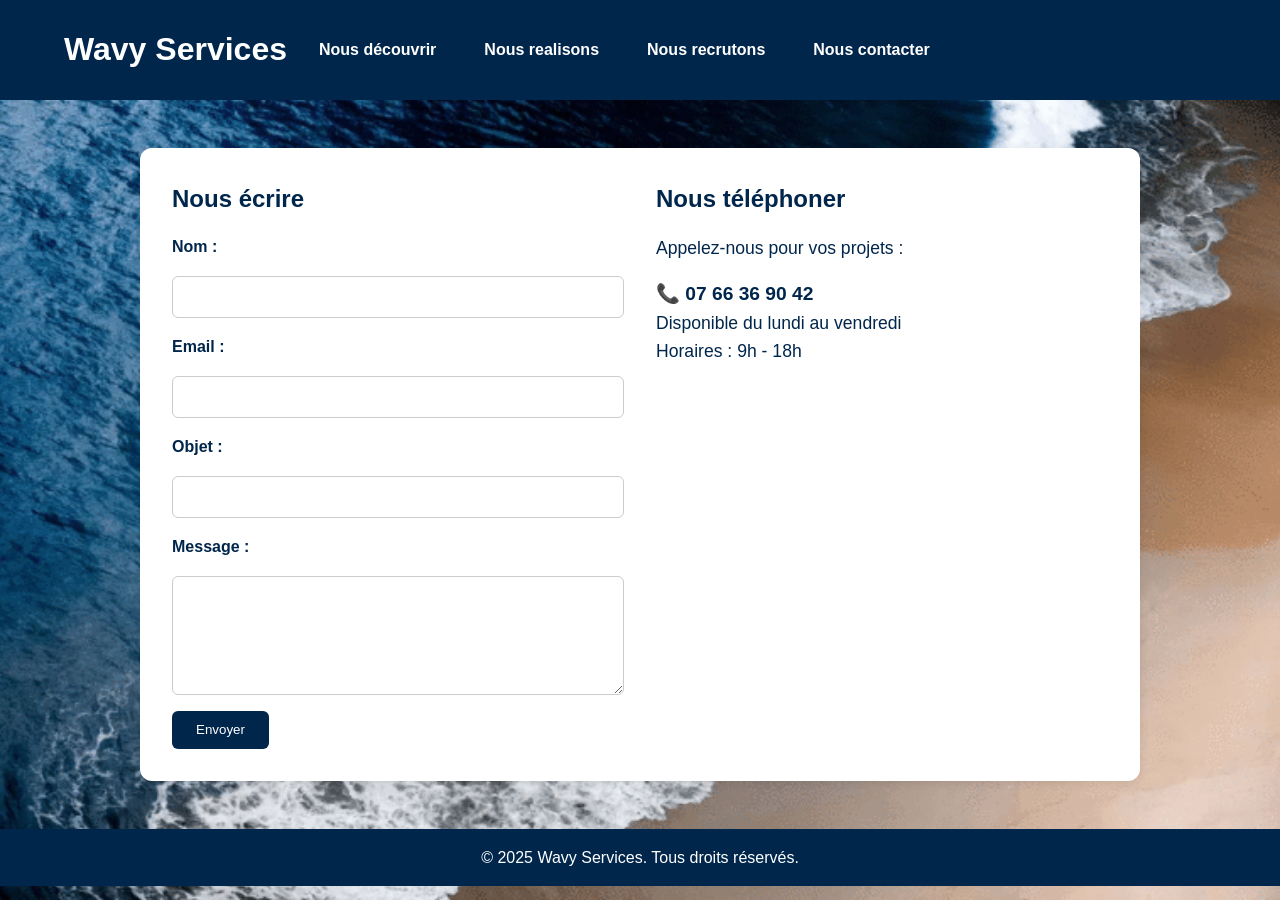
==== nousContacter.html @ 4e7fa8d4 "Initialisation du projet Wavy Services" ====
<!DOCTYPE html>
<html lang="fr">
<head>
  <meta charset="UTF-8" />
  <meta name="viewport" content="width=device-width, initial-scale=1.0" />

  <title>Nous contacter – Wavy Services | Téléphone & Formulaire</title>
  <meta name="description" content="Contactez Wavy Services pour vos besoins en recrutement, IT, formation ou bilan de compétences. Par téléphone ou via notre formulaire sécurisé." />
  <link rel="canonical" href="https://www.wavyservices.fr/nousContacter.html" />

  <link rel="stylesheet" href="stylesWavy.css" />

  <style>
    .contact-double-container {
      display: flex;
      flex-wrap: wrap;
      justify-content: center;
      gap: 2rem;
      max-width: 1000px;
      margin: 3rem auto;
      padding: 2rem;
      background-color: var(--couleur-secondaire);
      border-radius: 12px;
      box-shadow: 0 2px 10px rgba(0,0,0,0.1);
    }

    .contact-section {
      flex: 1 1 400px;
    }

    .contact-section h2 {
      color: var(--couleur-accent);
      margin-bottom: 1rem;
    }

    .contact-section form {
      display: flex;
      flex-direction: column;
      gap: 1rem;
    }

    .contact-section label {
      font-weight: bold;
    }

    .contact-section input,
    .contact-section textarea {
      padding: 0.7rem;
      font-size: 1rem;
      border: 1px solid #ccc;
      border-radius: 6px;
    }

    .contact-section button {
      align-self: flex-start;
      background-color: var(--couleur-accent);
      color: white;
      border: none;
      padding: 0.7rem 1.5rem;
      border-radius: 6px;
      cursor: pointer;
    }

    .contact-section button:hover {
      background-color: #0056b3;
    }

    .telephone-info {
      font-size: 1.1rem;
      line-height: 1.6;
    }

    .telephone-info strong {
      font-size: 1.2rem;
      display: block;
      margin-top: 1rem;
    }
  </style>
</head>

<body>
  <header>
    <div class="header-container">
      <h1>Wavy Services</h1>
       <nav>
      <ul>
        <li><a href="nousDecouvrir.html#histoire">Nous découvrir</a>
          <ul>
            <li><a href="nousDecouvrir.html#histoire">Notre histoire</a></li>
            <li><a href="nousDecouvrir.html#equipe_fabrice">Notre équipe</a></li>
            <li><a href="nousDecouvrir.html#conviction">Nos convictions</a></li>
            <li><a href="nousDecouvrir.html#activites">Nos activités</a></li>
			<li><a href="nousDecouvrir.html#clients">ils nous font confiance</a></li>
			 <li><a href="nousDecouvrir.html#pdf">Notre certification Qualiopi</a></li>
          </ul>
        </li>
		<li><a href="nousRealisons.html">Nous realisons</a>
		<ul>
		<li><a href="nousRealisons.html#presentation-service">recrutement</a></li>
        <li><a href="nousRealisons.html#prestation">prestation</a></li>
        <li><a href="nousRealisons.html#formation">formation</a></li>
        <li><a href="nousRealisons.html#bilan">bilan de compétences</a></li>
		</ul>
		</li>
        <li><a href="nousRecrutons.html">Nous recrutons</a></li>
		<li><a href="nousContacter.html">Nous contacter</a>
		</li>
      </ul>
    </nav>
    </div>
  </header>

  <main>
    <section class="contact-double-container">
      <!-- 📩 Formulaire -->
      <div class="contact-section">
        <h2>Nous écrire</h2>
        <form action="https://formspree.io/f/xdkevegk" method="post">
          <label for="nom">Nom :</label>
          <input type="text" id="nom" name="nom" required>

          <label for="email">Email :</label>
          <input type="email" id="email" name="email" required>

          <label for="objet">Objet :</label>
          <input type="text" id="objet" name="objet" required>

          <label for="message">Message :</label>
          <textarea id="message" name="message" rows="5" required></textarea>

          <button type="submit">Envoyer</button>
        </form>
      </div>

      <!-- 📞 Téléphone -->
      <div class="contact-section">
        <h2>Nous téléphoner</h2>
        <div class="telephone-info">
          <p>Appelez-nous pour vos projets :</p>
          <strong>📞 07 66 36 90 42</strong>
          <p>Disponible du lundi au vendredi</p>
          <p>Horaires : 9h - 18h</p>
        </div>
      </div>
    </section>
  </main>

  <footer>
    <p>&copy; 2025 Wavy Services. Tous droits réservés.</p>
  </footer>
</body>
</html>
---- stylesWavy.css ----
/* 1) Variables globales */
:root {
  --header-height: 100px;           /* Hauteur de votre header */
  --header-offset: calc(var(--header-height) + 20px); /* Décalage pour le scroll */
  --couleur-principale: #00264C;
  --couleur-secondaire: #ffffff;
  --couleur-accent: #00264C;
  --couleur-fond: #f8f9fa;
}

/* 2) Reset de base */
*, *::before, *::after {
  margin: 0;
  padding: 0;
  box-sizing: border-box;
}

/* 3) Comportement du scroll d’ancre */
html {
  scroll-behavior: smooth;
  scroll-padding-top: var(--header-offset); /* décale l’ancre */
}

/* 4) Body et header */
body {
  margin: 0;
  padding-top: var(--header-height); /* décale tout le contenu sous le header */
  font-family: 'Arial', sans-serif;
  background-image: url('imagesWavy/vague1.gif');
  background-repeat: no-repeat;    /* pas de répétition */
  background-size: cover;          /* adapte l’image à tout l’écran */
  background-position: center;     /* centre l’image */
  background-attachment: fixed;    /* reste fixe au scroll */
  color: var(--couleur-principale);
  line-height: 1.6;
}

header {
  position: fixed;
  top: 0;
  left: 0;
  width: 100%;
  height: var(--header-height);
  background-color: var(--couleur-principale);
  color: var(--couleur-secondaire);
  z-index: 1000;
  padding: 1rem 2rem;
  display: flex;
  align-items: center;
  justify-content: space-between;
}
/* 1) Transforme le container en flexbox horizontale */
.header-container {
  display: flex;
  align-items: center;            /* centre verticalement logo & nav */
  justify-content: space-between; /* pousse logo à gauche, nav à droite */
  padding: 1rem 2rem;             /* ajustez selon vos besoins */
}

/* 2) Taille et centrage du logo */
.header-container .pdf-logo {
  display: block;
  max-height: 60px; /* ou la hauteur que vous souhaitez */
  width: auto;
}


/* 5) Menu */
header nav ul {
  list-style: none;
  display: flex;
}

header nav ul li {
  position: relative;
  margin-left: 1rem;
}
header nav ul li a {
  color: var(--couleur-secondaire);
  text-decoration: none;
  font-weight: bold;
  padding: 0.5rem 1rem;
  display: block;
}
header nav ul li a:hover {
  background: var(--couleur-secondaire);
  color: var(--couleur-principale);
  border-radius: 5px;
}
header nav ul li ul {
  display: none;
  position: absolute;
  top: 100%;
  left: 0;
  background: var(--couleur-secondaire);
  min-width: 200px;
  box-shadow: 0 2px 5px rgba(0,0,0,0.2);
}
header nav ul li:hover > ul {
  display: block;
}
header nav ul li ul li a {
  color: var(--couleur-principale);
  font-weight: normal;
  padding: 0.75rem 1rem;
}
header nav ul li ul li a:hover {
  background: var(--couleur-accent);
  color: #fff;
}

.contact-icons {
  display: flex;
  align-items: center;
  gap: 15px;  /* Ajoutez l'espacement entre les icônes */
}

.icon {
  display: inline-block;
  cursor: pointer;
  border-radius: 8px;  /* Arrondi des coins pour l'élément de l'icône */
  overflow: hidden;    /* Assurez-vous que l'image respecte l'arrondi */
}

.icon img {
  width: 36px;         /* Largeur fixe (ajustez si nécessaire) */
  height: 36px;        /* Hauteur fixe (ajustez si nécessaire) */
  object-fit: cover;   /* Pour bien remplir le conteneur sans déformation */
  border-radius: 8px;  /* Arrondi des coins pour l'image à l'intérieur */
}

/* Votre tooltip téléphone existant */
.phone-tooltip {
  display: none;
  position: absolute;
  bottom: auto;
  top: 100%;
  transform: translateX(-50%);
  white-space: nowrap;
  background: #ffffff;
  color: #00264C;
  border-radius: 4px;
  box-shadow: 0 2px 6px rgba(0,0,0,0.15);
  font-size: 0.9rem;
  z-index: 10;
  pointer-events: none;
  margin-top: 0.25rem;
}

.icon:hover .phone-tooltip {
  display: block;
  border-radius: 4px;    /* bords arrondis légers */
}



/* Section intro */
/* 🌟 Section d'intro animée */
#intro {
  position: relative;
  width: 100%;
  height: 100vh;
  background-color: black;
  display: flex;
  flex-direction: column;
  justify-content: center;
  align-items: center;
  background-size: cover;
  background-position: center;
  background-repeat: no-repeat;
  transition: background-image 1s ease-in-out;
  overflow: hidden;
}

#intro.bg-loaded {
  background-image: url('imagesWavy/vague1.gif');
}

/* 🎬 Titre 1 avec effet texte masqué dans image */
.intro-text-mask {
  font-size: 9vw;
  font-weight: bold;
  background: white;
  background-size: cover;
  -webkit-background-clip: text;
  -webkit-text-fill-color: transparent;
  text-align: center;
  margin: 0;
}

/* Conteneur animé */
.intro-wrapper {
  opacity: 0;
  transform: scale(1);
  transition: transform 1.2s ease, opacity 1.2s ease;
  will-change: transform, opacity;
}

.intro-wrapper.visible {
  opacity: 1;
}

.intro-wrapper.fade-out {
  opacity: 0;
  transform: scale(2.5);
}

/* 🎯 Titre 2 qui s'affiche ensuite */
.second-title {
  font-size: 5rem;
   font-weight: bold;     /* Pour un rendu plus marqué */
  color: white;
  opacity: 0;
  transition: opacity 1.5s ease-in-out;
  margin-top: 2rem;
  text-align: center;
  top: 50%;
  left: 50%;
  transform: translate(0%, -120%);
}
.second-title a {
  color: white;
  text-decoration: none;
}

.second-title a:hover {
  text-decoration: underline; /* ou none si vous ne voulez jamais de soulignement */
}

.second-title.visible {
  opacity: 1;
}


/* 📱 Responsive */
@media (max-width: 768px) {
  .intro-text-mask {
    font-size: 14vw;
  }

  .second-title {
    font-size: 2rem;
  }
}

#video-background {
  position: absolute;
  top: 0; left: 0;
  width: 100%;
  height: 100%;
  object-fit: cover;
  z-index: -1;
}

/* Titre “Nous découvrir” */
.second-title {
  color: #ffffff;        /* Blanc */
  font-size: 4rem;       /* Ajustez la taille selon votre convenance */
  font-weight: bold;     /* Pour un rendu plus marqué */
  text-align: center;
  margin-top: 2rem;
}


/* Sections - réduire hauteur */
section {
    padding: 2rem;
    margin: 2rem auto;
    max-width: 1000px;
    background: rgba(255, 255, 255, 0.85); /* Blanc transparent */
    box-shadow: 0 0 5px rgba(0, 0, 0, 0.05);
    backdrop-filter: blur(5px);
   
    border-radius: 12px;
}
/* Sections - réduire hauteur */
/* 🎯 Section Histoire — hauteur fixe */
#histoire {
    height: 75vh;               /* 🔼 Augmenté pour plus d’espace */
    min-height: 450px; 
    display: flex;
    align-items: center;
    justify-content: center;
    padding: 2rem;
    margin: 2rem auto;
    max-width: 1200px;
    overflow: hidden;
    background: linear-gradient(to right, #ffffff, #f0f8ff);
    border-radius: 16px;
    box-shadow: 0 8px 24px rgba(0, 0, 0, 0.05);
    scroll-margin-top: 180px; /* hauteur de ton header + un petit espace */
}

/* Conteneur image + texte */
.histoire-container {
    display: flex;
    align-items: center;
    justify-content: space-between;
    flex-wrap: wrap;
    gap: 2rem;
    height: 100%;
    width: 100%;
}

/* Image */
.histoire-image {
    flex: 0 0 380px;
    max-width: 100%;
    display: flex;
    justify-content: center;
}

.histoire-image img {
    width: 100%;
    height: auto;
    max-height: 400px;
    object-fit: cover;
    border-radius: 10px;
    box-shadow: 0 2px 10px rgba(0, 0, 0, 0.1);
}

/* Texte */
.histoire-texte {
    flex: 1;
    min-width: 300px;
}

.histoire-texte h2 {
    font-size: 2rem;
    color: var(--couleur-principale);
    margin-bottom: 1rem;
}

.histoire-texte p {
    font-size: 1.1rem;
    line-height: 1.8;
    color: #333;
    margin-bottom: 1rem;
    text-align: justify;
}

/* 📱 Responsive : plein écran et colonne sur mobile */
@media (max-width: 768px) {
    #histoire {
        height: 100vh;
        flex-direction: column;
        padding: 1.5rem;
    }

    .histoire-container {
        flex-direction: column;
        justify-content: center;
    }

    .histoire-image {
        flex: none;
        max-width: 90%;
    }
}
/* ===========================
   👤 Section Équipe : Fabrice
   =========================== */
#equipe_fabrice {
    height: 75vh;               /* 🔼 Augmenté pour plus d’espace */
    min-height: 450px;       
    display: flex;
    align-items: center;
    justify-content: center;
    padding: 2rem;
    margin: 2rem auto;
    max-width: 1200px;
    overflow: hidden;
    background: linear-gradient(to right, #ffffff, #f0f8ff);
    border-radius: 16px;
    box-shadow: 0 8px 24px rgba(0, 0, 0, 0.05);
    scroll-margin-top: 120px; /* hauteur de ton header + un petit espace */
}

/* Conteneur image + texte */
.equipe_fabrice-container {
    display: flex;
    align-items: center;
    justify-content: space-between;
    flex-wrap: wrap;
    gap: 2rem;
    height: 100%;
    width: 100%;
}

/* Image */
.equipe_fabrice-image {
    flex: 0 0 380px;
    max-width: 100%;
    display: flex;
    justify-content: center;
}

.equipe_fabrice-image img {
    width: 100%;
    height: auto;
    max-height: 400px;
    object-fit: cover;
    border-radius: 10px;
    box-shadow: 0 2px 10px rgba(0, 0, 0, 0.1);
}

/* Texte */
.equipe_fabrice-texte {
    flex: 1;
    min-width: 300px;
}

.equipe_fabrice-texte h2 {
    font-size: 2rem;
    color: var(--couleur-principale);
    margin-bottom: 1rem;
}

.equipe_fabrice-texte p {
    font-size: 1.1rem;
    line-height: 1.8;
    color: #333;
    margin-bottom: 1rem;
    text-align: justify;
}

/* 📱 Responsive : plein écran et colonne sur mobile */
@media (max-width: 768px) {
    #equipe_fabrice {
        height: 100vh;
        flex-direction: column;
        padding: 1.5rem;
    }

    .equipe_fabrice-container {
        flex-direction: column;
        justify-content: center;
    }

    .equipe_fabrice-image {
        flex: none;
        max-width: 90%;
    }
}
#equipe_wydeline {
     height: 75vh;               /* 🔼 Augmenté pour plus d’espace */
	 min-height: 450px;       
    display: flex;
    align-items: center;
    justify-content: center;
    padding: 2rem;
    margin: 2rem auto;
    max-width: 1200px;
    overflow: hidden;
    background: linear-gradient(to right, #ffffff, #f0f8ff);
    border-radius: 16px;
    box-shadow: 0 8px 24px rgba(0, 0, 0, 0.05);
    scroll-margin-top: 120px; /* hauteur de ton header + un petit espace */
}

/* Conteneur image + texte */
.equipe_wydeline-container {
    display: flex;
    align-items: center;
    justify-content: space-between;
    flex-wrap: wrap;
    gap: 2rem;
    height: 100%;
    width: 100%;
}

/* Image */
.equipe_wydeline-image {
    flex: 0 0 380px;
    max-width: 100%;
    display: flex;
    justify-content: center;
}

.equipe_wydeline-image img {
    width: 100%;
    height: auto;
    max-height: 400px;
    object-fit: cover;
    border-radius: 10px;
    box-shadow: 0 2px 10px rgba(0, 0, 0, 0.1);
}

/* Texte */
.equipe_wydeline-texte {
    flex: 1;
    min-width: 300px;
}

.equipe_wydeline-texte h2 {
    font-size: 2rem;
    color: var(--couleur-principale);
    margin-bottom: 1rem;
}

.equipe_wydeline-texte p {
    font-size: 1.1rem;
    line-height: 1.8;
    color: #333;
    margin-bottom: 1rem;
    text-align: justify;
}

/* 📱 Responsive : plein écran et colonne sur mobile */
@media (max-width: 768px) {
    #equipe_wydeline {
        height: 100vh;
        flex-direction: column;
        padding: 1.5rem;
    }

    .equipe_wydeline-container {
        flex-direction: column;
        justify-content: center;
    }

    .equipe_wydeline-image {
        flex: none;
        max-width: 90%;
    }
}

#conviction {
     height: 75vh;               /* 🔼 Augmenté pour plus d’espace */
	 min-height: 450px;       
    display: flex;
    align-items: center;
    justify-content: center;
    max-width: 1200px;
    overflow: hidden;
    background: linear-gradient(to right, #ffffff, #f0f8ff);
    border-radius: 16px;
    box-shadow: 0 8px 24px rgba(0, 0, 0, 0.05);
	margin: 2rem auto !important;  /* centré avec 2rem d’espaces verticaux */
	padding: 2rem !important;      /* idem que equipe_wydeline */
    scroll-margin-top: 120px; /* hauteur de ton header + un petit espace */
}

/* Conteneur image + texte */
.conviction-container {
    display: flex;
    align-items: center;
    justify-content: space-between;
    flex-wrap: wrap;
    gap: 2rem;
    height: 100%;
    width: 100%;
}

/* Image */
.conviction-image {
    flex: 0 0 380px;
    max-width: 100%;
    display: flex;
    justify-content: center;
}

.conviction-image img {
    width: 100%;
    height: auto;
    max-height: 400px;
    object-fit: cover;
    border-radius: 10px;
    box-shadow: 0 2px 10px rgba(0, 0, 0, 0.1);
}

/* Texte */
.conviction-texte {
    flex: 1;
    min-width: 300px;
}

.conviction-texte h2 {
    font-size: 2rem;
    color: var(--couleur-principale);
    margin-bottom: 1rem;
}

.conviction-texte p {
    font-size: 1.1rem;
    line-height: 1.8;
    color: #333;
    margin-bottom: 1rem;
    text-align: justify;
}

/* 📱 Responsive : plein écran et colonne sur mobile */
@media (max-width: 768px) {
    #conviction {
        height: 100vh;
        flex-direction: column;
        padding: 1.5rem;
    }

    .conviction-container {
        flex-direction: column;
        justify-content: center;
    }

    .conviction-image {
        flex: none;
        max-width: 90%;
    }
}

/* Flèche fixe en haut, centrée horizontalement */
.scroll-arrow {
  position: absolute;
  top: 10px;
  left: 50%;
  transform: translateX(-50%);
  font-size: 2rem;
  color: var(--couleur-accent);
  animation: bounce 1.5s infinite;
  z-index: 10;
  display: block;
}


.scroll-arrow.up {
     position: absolute;
    bottom: 20px;
    left: 50%;
    transform: translateX(-50%);
    font-size: 2.5rem;
    color: var(--couleur-principale);
    opacity: 1; /* 👈 Force l’apparition immédiate */
    z-index: 9999; /* 👈 Force l'affichage au-dessus de tout */
    text-align: center;
}


/* Animation douce */
@keyframes bounce {
  0%, 100% {
    transform: translateX(-50%) translateY(0);
  }
  50% {
    transform: translateX(-50%) translateY(5px);
  }
}



/* ACTIVITÉS */
#activite {
     height: 75vh;               /* 🔼 Augmenté pour plus d’espace */
	 min-height: 450px;       
    display: flex;
    align-items: center;
    justify-content: center;
    padding: 2rem;
    margin: 2rem auto;
    max-width: 1200px;
    overflow: hidden;
    background: linear-gradient(to right, #ffffff, #f0f8ff);
    border-radius: 16px;
    box-shadow: 0 8px 24px rgba(0, 0, 0, 0.05);
    scroll-margin-top: 120px; /* hauteur de ton header + un petit espace */
}

/* Conteneur image + texte */
.activite-container {
    display: flex;
    align-items: center;
    justify-content: space-between;
    flex-wrap: wrap;
    gap: 2rem;
    height: 100%;
    width: 100%;
}
.activites-grid {
    display: grid;
    grid-template-columns: repeat(2, 1fr);
    gap: 2rem;
}

.flip-card {
    perspective: 1000px;
}

.flip-card-inner {
    position: relative;
    width: 100%;
    height: 320px;
    transform-style: preserve-3d;
    transition: transform 0.6s;
}

.flip-card:hover .flip-card-inner {
    transform: rotateY(180deg);
}

.flip-card-front, .flip-card-back {
    position: absolute;
    width: 100%;
    height: 100%;
    backface-visibility: hidden;
    border-radius: 12px;
    box-shadow: 0 2px 12px rgba(0,0,0,0.1);
    display: flex;
    flex-direction: column;
    align-items: center;
    justify-content: center;
}

.flip-card-front {
    background-color: var(--couleur-secondaire);
}

.flip-card-front img {
    width: 100%;
    height: 160px;
    object-fit: cover;
    border-radius: 10px;
    margin-bottom: 1rem;
}

.flip-card-back {
    background-color: var(--couleur-principale);
    color: white;
    transform: rotateY(180deg);
    text-align: center;
}

.flip-card-back .btn {
    background-color: var(--couleur-accent);
    color: white;
    padding: 0.5rem 1rem;
    border-radius: 6px;
    text-decoration: none;
}

/* FOOTER */
footer {
    background-color: var(--couleur-principale);
    color: var(--couleur-secondaire);
    text-align: center;
    padding: 1rem;
    position: relative;
    bottom: 0;
    width: 100%;
}

/* RESPONSIVE */
@media (max-width: 700px) {
    .histoire-container,
    .equipe-container,
    .conviction-container {
        flex-direction: column;
    }

    .activites-grid {
        grid-template-columns: 1fr;
    }
}


/* 2/ On fait de la section #pdf un flex-container vertical plein écran */
#pdf {
  display: flex;
  flex-direction: column;
  height: 200vh;
  overflow: hidden;    /* pas de scroll interne */
}

/* 3/ Le titre reste à sa taille naturelle */
#pdf > h2 {
  flex: 0 0 auto;
  margin: 1rem 0;
  text-align: center;
}

/* 4/ On supprime toute limite de taille sur .pdf-container et on le rend extensible */
.pdf-container {
  flex: 1 1 auto;
  margin: 0;
  padding: 0;
  background: none;
  box-shadow: none;
  border-radius: 0;
  overflow: hidden;    /* masque tout débordement */
}

/* 5/ L’objet PDF prend 100 % de l’espace disponible 
      et on ajoute #zoom=page-fit pour forcer l’ajustement */
.pdf-container object {
  width: 100%;
  height: 100%;
  border: none;
}

/* ================================
   SECTION "Ils nous font confiance"
   ================================ */
.clients-section {
  background: var(--couleur-fond);
  padding: 4rem 1rem;
  text-align: center;
}

.clients-section h2 {
  font-size: 2.5rem;
  margin-bottom: 1rem;
  color: var(--couleur-principale);
}

.clients-section p {
  max-width: 600px;
  margin: 0 auto 2rem;
  color: var(--couleur-principale);
}

/* Slider logos */
.clients-slider {
  overflow: hidden;
  position: relative;
}

.slide-track {
  display: flex;
  width: calc(250px * 8); /* nombre_de_logos × largeur_slide */
  animation: scroll 30s linear infinite;
}

.slide {
  width: 250px;
  flex-shrink: 0;
  display: flex;
  align-items: center;
  justify-content: center;
  padding: 1rem;
}

.slide img {
  max-width: 100%;
  max-height: 80px;
  object-fit: contain;
}

/* Animation de défilement */
@keyframes scroll {
  0%   { transform: translateX(0); }
  100% { transform: translateX(calc(-250px * 4)); } /* - (nombre_unique_logos × largeur_slide) */}


 /* Styles spécifiques à la page "Nos réalisations" */
     #recrutement {
      padding: 4rem 1rem;
      max-width: 1000px;
      margin: 0 auto;
      background-color: rgba(255, 255, 255, 0.95);
      border-radius: 12px;
      box-shadow: 0 2px 10px rgba(0,0,0,0.05);
      margin-bottom: 2rem;
    }
    #recrutement h2 {
      text-align: center;
      margin-bottom: 1.5rem;
      color: var(--couleur-principale);
    }
    #intro p {
      line-height: 1.6;
      text-align: center;
      font-size: 1.1rem;
      color: #333;
    }
    .projet-cards {
      display: grid;
      grid-template-columns: repeat(auto-fit, minmax(280px, 1fr));
      gap: 2rem;
      margin-top: 2rem;
    }
    .projet-card {
      background-color: #fff;
      border-radius: 12px;
      box-shadow: 0 2px 8px rgba(0,0,0,0.05);
      padding: 1.5rem;
      transition: transform 0.2s ease-in-out;
    }
    .projet-card:hover {
      transform: translateY(-5px);
    }
    .projet-card h3 {
      margin-bottom: 0.8rem;
      color: var(--couleur-accent);
    }
    .projet-card p {
      line-height: 1.4;
      color: #555;
    }
    @media (max-width: 700px) {
      #intro, #recrutement {
        padding: 2rem 1rem;
      }
      .projet-cards {
        grid-template-columns: 1fr;
      }
    }
	 /* Styles spécifiques à la page "Nous recrutons" */
    #offres {
      max-width: 1000px;
      margin: 2rem auto;
      padding: 1rem;
      background-color: rgba(255, 255, 255, 0.9);
      border-radius: 12px;
      box-shadow: 0 2px 10px rgba(0,0,0,0.05);
    }
    #offres h2 {
      text-align: center;
      color: var(--couleur-accent);
      margin-bottom: 1.5rem;
    }
    .search-form {
      display: flex;
      flex-wrap: wrap;
      gap: 1rem;
      justify-content: center;
      align-items: center;
      margin-bottom: 2rem;
    }
    .search-form label {
      font-weight: bold;
    }
    .search-form select,
    .search-form button {
      padding: 0.6rem 1rem;
      font-size: 1rem;
      border: 1px solid #ccc;
      border-radius: 6px;
    }
    .search-form button {
      background-color: var(--couleur-accent);
      color: #fff;
      cursor: pointer;
      transition: background-color 0.2s ease-in-out;
    }
    .search-form button:hover {
      background-color: #0056b3;
    }
    .offre {
      margin-bottom: 3rem;
      padding: 1rem;
      border-radius: 12px;
      background-color: var(--couleur-secondaire);
      box-shadow: 0 2px 8px rgba(0,0,0,0.05);
      scroll-margin-top: 120px; /* pour compenser le header fixe */
    }
    .offre h3 {
      color: var(--couleur-principale);
      margin-bottom: 0.5rem;
    }
    .offre p {
      margin: 0.3rem 0;
      line-height: 1.4;
    }
    .offre h4 {
      margin-top: 1rem;
      color: var(--couleur-accent);
    }
    .offre ul {
      margin: 0.5rem 0 1rem 1.2rem;
      list-style: disc inside;
    }
    .offre a.btn {
      display: inline-block;
      margin-top: 1rem;
      padding: 0.6rem 1.2rem;
      background-color: var(--couleur-accent);
      color: #fff;
      text-decoration: none;
      border-radius: 6px;
      transition: background-color 0.2s ease-in-out;
    }
    .offre a.btn:hover {
      background-color: #0056b3;
    }
    @media (max-width: 700px) {
      .search-form {
        flex-direction: column;
      }
    }
/* Conteneur global pour le flux */
#presentation-service {
  display: flex;
  flex-direction: column; /* titre au-dessus, container ensuite */
  align-items: center;
    display: flex;
    align-items: center;
    justify-content: center;
    padding: 2rem;
    margin: 2rem auto;
    max-width: 1200px;
    overflow: hidden;
    border-radius: 16px;
    box-shadow: 0 8px 24px rgba(0, 0, 0, 0.05);
    scroll-margin-top: 180px; /* hauteur de ton header + un petit espace */
}
#presentation-service h3 {
  margin-top: 2rem; /* ou ajustez la valeur pour obtenir l’espace souhaité */
}

#processus {
  display: flex;
  flex-direction: column; /* titre au-dessus, container ensuite */
  align-items: center;
  margin-bottom: 2rem; 
   height: 75vh;               /* 🔼 Augmenté pour plus d’espace */
    min-height: 450px; 
    display: flex;
    align-items: center;
    justify-content: center;
    padding: 2rem;
    margin: 2rem auto;
    max-width: 1200px;
    overflow: hidden;
    border-radius: 16px;
    box-shadow: 0 8px 24px rgba(0, 0, 0, 0.05);
    scroll-margin-top: 180px; /* hauteur de ton header + un petit espace */
}
#temoignages {
  display: flex;
  flex-direction: column; /* titre au-dessus, container ensuite */
  align-items: center;
  margin-bottom: 2rem; 
   height: 75vh;               /* 🔼 Augmenté pour plus d’espace */
    min-height: 450px; 
    display: flex;
    align-items: center;
    justify-content: center;
    padding: 2rem;
    margin: 2rem auto;
    max-width: 1200px;
    overflow: hidden;
    border-radius: 16px;
    box-shadow: 0 8px 24px rgba(0, 0, 0, 0.05);
    scroll-margin-top: 180px; /* hauteur de ton header + un petit espace */
}
#contact-prospects {
  display: flex;
  flex-direction: column; /* titre au-dessus, container ensuite */
  align-items: center;
  margin-bottom: 2rem; 
   height: 75vh;               /* 🔼 Augmenté pour plus d’espace */
    min-height: 450px; 
    display: flex;
    align-items: center;
    justify-content: center;
    padding: 2rem;
    margin: 2rem auto;
    max-width: 1200px;
    overflow: hidden;
    border-radius: 16px;
    box-shadow: 0 8px 24px rgba(0, 0, 0, 0.05);
    scroll-margin-top: 180px; /* hauteur de ton header + un petit espace */
}
#recrutement {
  display: flex;
  flex-direction: column; /* titre au-dessus, container ensuite */
  align-items: center;
  margin-bottom: 2rem; 
    display: flex;
    align-items: center;
    justify-content: center;
    padding: 2rem;
    margin: 2rem auto;
    max-width: 1200px;
    overflow: hidden;
    border-radius: 16px;
    box-shadow: 0 8px 24px rgba(0, 0, 0, 0.05);
    scroll-margin-top: 180px; /* hauteur de ton header + un petit espace */
}
#prestation {
  display: flex;
  flex-direction: column; /* titre au-dessus, container ensuite */
  align-items: center;
  margin-bottom: 2rem; 
  display: flex;
  align-items: center;
  justify-content: center;
  padding: 2rem;
  margin: 2rem auto;
  max-width: 1200px;
  overflow: hidden;
  border-radius: 16px;
  box-shadow: 0 8px 24px rgba(0, 0, 0, 0.05);
  scroll-margin-top: 180px; /* hauteur de ton header + un petit espace */
}
#formation {
  display: flex;
  flex-direction: column; /* titre au-dessus, container ensuite */
  align-items: center;
  margin-bottom: 2rem;               /* 🔼 Augmenté pour plus d’espace */
    min-height: 450px; 
    display: flex;
    align-items: center;
    justify-content: center;
    padding: 2rem;
    margin: 2rem auto;
    max-width: 1200px;
    overflow: hidden;
    border-radius: 16px;
    box-shadow: 0 8px 24px rgba(0, 0, 0, 0.05);
    scroll-margin-top: 180px; /* hauteur de ton header + un petit espace */
}
#bilan {
  display: flex;
  flex-direction: column; /* titre au-dessus, container ensuite */
  align-items: center;
  margin-bottom: 2rem; 
    display: flex;
    align-items: center;
    justify-content: center;
    padding: 2rem;
    margin: 2rem auto;
    max-width: 1200px;
    overflow: hidden;
    border-radius: 16px;
    box-shadow: 0 8px 24px rgba(0, 0, 0, 0.05);
    scroll-margin-top: 180px; /* hauteur de ton header + un petit espace */
}

/* ----------------------------------------------------
   Styles pour la section Bilan de Compétences (cercles)
   ---------------------------------------------------- */

/* Container pour aligner les 3 cercles en grille/flex */
#bilan .bilan-container {
  display: flex;
  justify-content: space-between;
  align-items: center;
  gap: 2rem;
  flex-wrap: wrap;
  margin: 2rem 0;
  padding: 0 1rem;
}

/* Style de chaque cercle */
#bilan .bilan-circle {
  background-color: #f0f4f8; /* Couleur de fond claire (ajustable) */
  border: 2px solid #00aaff; /* Bordure aux couleurs Wavy (ajustable) */
  border-radius: 50%;        /* Pour obtenir un cercle parfait */
  width: 300px;              /* Largeur fixe (ajustez selon vos besoins) */
  height: 300px;             /* Hauteur identique à la largeur pour un cercle */
  display: flex;
  flex-direction: column;
  justify-content: center;
  align-items: center;
  text-align: center;
  padding: 1.5rem;           /* Petit espace intérieur */
  box-shadow: 0 4px 8px rgba(0, 0, 0, 0.1);
  transition: transform 0.3s ease;
}

/* Ajustement du titre à l’intérieur du cercle */
#bilan .bilan-circle h3 {
  font-size: 1.25rem;
  margin-bottom: 0.75rem;
  color: #003e5c;
}

/* Ajustement du paragraphe à l’intérieur du cercle */
#bilan .bilan-circle p {
  font-size: 0.95rem;
  line-height: 1.4;
  color: #1a1a1a;
}

/* Effet au survol : petit agrandissement */
#bilan .bilan-circle:hover {
  transform: scale(1.05);
}

/* Responsive : sur écrans étroits, placer les cercles en colonne */
@media (max-width: 900px) {
  #bilan .bilan-container {
    flex-direction: column;
  }

  #bilan .bilan-circle {
    margin-bottom: 1.5rem;
  }
}



/* Conteneur global pour le flux */
.process-container {
  display: flex;
  align-items: stretch;   /* étire chaque .process-box à la même hauteur */
  justify-content: center;
  flex-wrap: nowrap;
  gap: 1rem;
  margin-top: 2rem;
  overflow-x: auto;       /* si la largeur dépasse, permet le scroll horizontal */
  padding-bottom: 1rem;
}

/* Style de chaque étape (rectangle) */
.process-box {
  display: flex;                 /* transforme la boîte en conteneur flex vertical */
  flex-direction: column;        /* empile titre + paragraphe verticalement */
  justify-content: space-between;/* répartit titre en haut, texte en bas/centre */
  position: relative;
  flex: 0 0 200px;               /* largeur fixe ; ajustez si besoin */
  background-color: #fff;
  border: 2px solid var(--couleur-accent);
  border-radius: 8px;
  padding: 1rem;
  text-align: center;
  box-shadow: 0 2px 8px rgba(0,0,0,0.1);
}

/* Titre dans le rectangle */
.process-box h4 {
  font-size: 1.1rem;
  color: var(--couleur-principale);
  margin-bottom: 1rem;  /* espace sous le titre */
  line-height: 1.3;
}

/* Texte explicatif */
.process-box p {
  font-size: 0.95rem;
  color: #555;
  line-height: 1.4;
  text-align: justify;
  text-justify: inter-word;
  
}


/* Pour que le titre de section reste au‐dessus des box */
#processus .section-title {
  display: block;
  text-align: center;
  margin-bottom: 1.5rem; /* espace entre le titre et les boîtes */
  font-size: 2rem;       /* ou la taille que vous souhaitez */
  color: var(--couleur-principale);
}

/* Si besoin de rendre le conteneur moins compact sur mobile */
@media (max-width: 700px) {
  .process-box {
    flex: 0 0 150px;
    padding: 0.75rem;
  }
  .process-container {
    gap: 0.5rem;
  }
  .process-box:not(:last-child)::after {
    right: -0.5rem;
    font-size: 1.2rem;
  }
}

/* =============== Override pour #intro en pleine largeur =============== */
section#intro {
  margin: 0 !important;      /* supprime toute marge */
  padding: 0 !important;     /* supprime tout padding */
  max-width: none !important;/* enlève la contrainte de largeur max */
  width: 100vw !important;   /* force la largeur à 100% de la fenêtre */
}
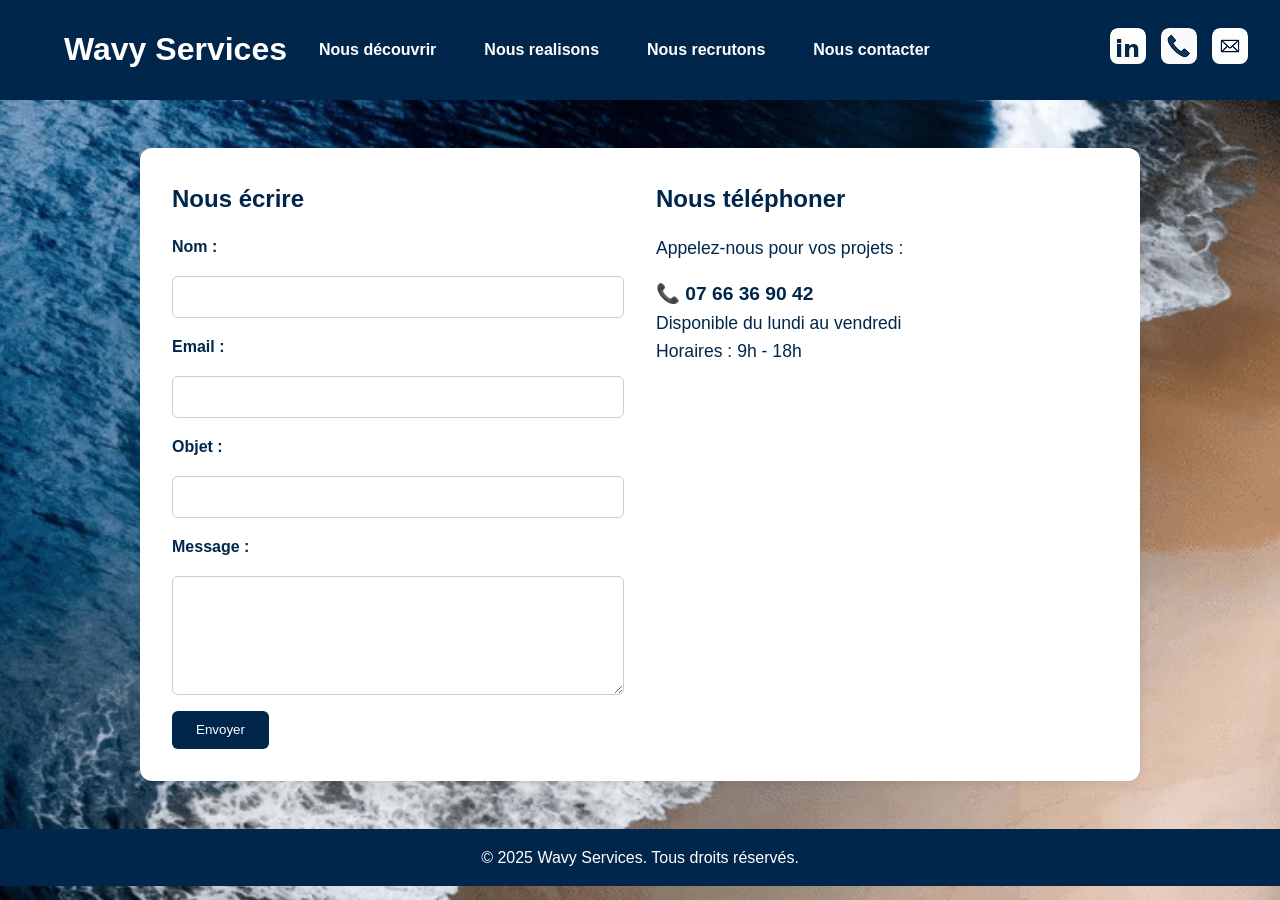
==== commit 8485bf1c: "optimisation de l'indexation wavy services" ====
--- a/nousContacter.html
+++ b/nousContacter.html
@@ -84,14 +84,14 @@
       <h1>Wavy Services</h1>
        <nav>
       <ul>
-        <li><a href="nousDecouvrir.html#histoire">Nous découvrir</a>
+        <li><a href="index.html#histoire">Nous découvrir</a>
           <ul>
-            <li><a href="nousDecouvrir.html#histoire">Notre histoire</a></li>
-            <li><a href="nousDecouvrir.html#equipe_fabrice">Notre équipe</a></li>
-            <li><a href="nousDecouvrir.html#conviction">Nos convictions</a></li>
-            <li><a href="nousDecouvrir.html#activites">Nos activités</a></li>
-			<li><a href="nousDecouvrir.html#clients">ils nous font confiance</a></li>
-			 <li><a href="nousDecouvrir.html#pdf">Notre certification Qualiopi</a></li>
+            <li><a href="index.html#histoire">Notre histoire</a></li>
+            <li><a href="index.html#equipe_fabrice">Notre équipe</a></li>
+            <li><a href="index.html#conviction">Nos convictions</a></li>
+            <li><a href="index.html#activites">Nos activités</a></li>
+			<li><a href="index.html#clients">ils nous font confiance</a></li>
+			 <li><a href="index.html#pdf">Notre certification Qualiopi</a></li>
           </ul>
         </li>
 		<li><a href="nousRealisons.html">Nous realisons</a>
@@ -108,6 +108,25 @@
       </ul>
     </nav>
     </div>
+	<!-- Conteneur générique pour vos icônes de contact -->
+<div class="contact-icons">
+ <a class="icon"
+     href="https://www.linkedin.com/company/wavy-services/"
+     target="_blank"
+     rel="noopener"
+     aria-label="LinkedIn">
+   <img src="imagesWavy/linkedin.jpg" alt="linkendin" />
+  </a>
+  <!-- Téléphone avec tooltip -->
+ <a href="nousContacter.html" class="icon">
+    <img src="imagesWavy/telephone.jpg" alt="Nous telephoner">
+  </a>
+
+  <!-- Mail cliquable vers la page de contact -->
+  <a href="nousContacter.html" class="icon">
+    <img src="imagesWavy/mail.jpg" alt="Nous contacter par mail">
+  </a>
+</div>
   </header>
 
   <main>
